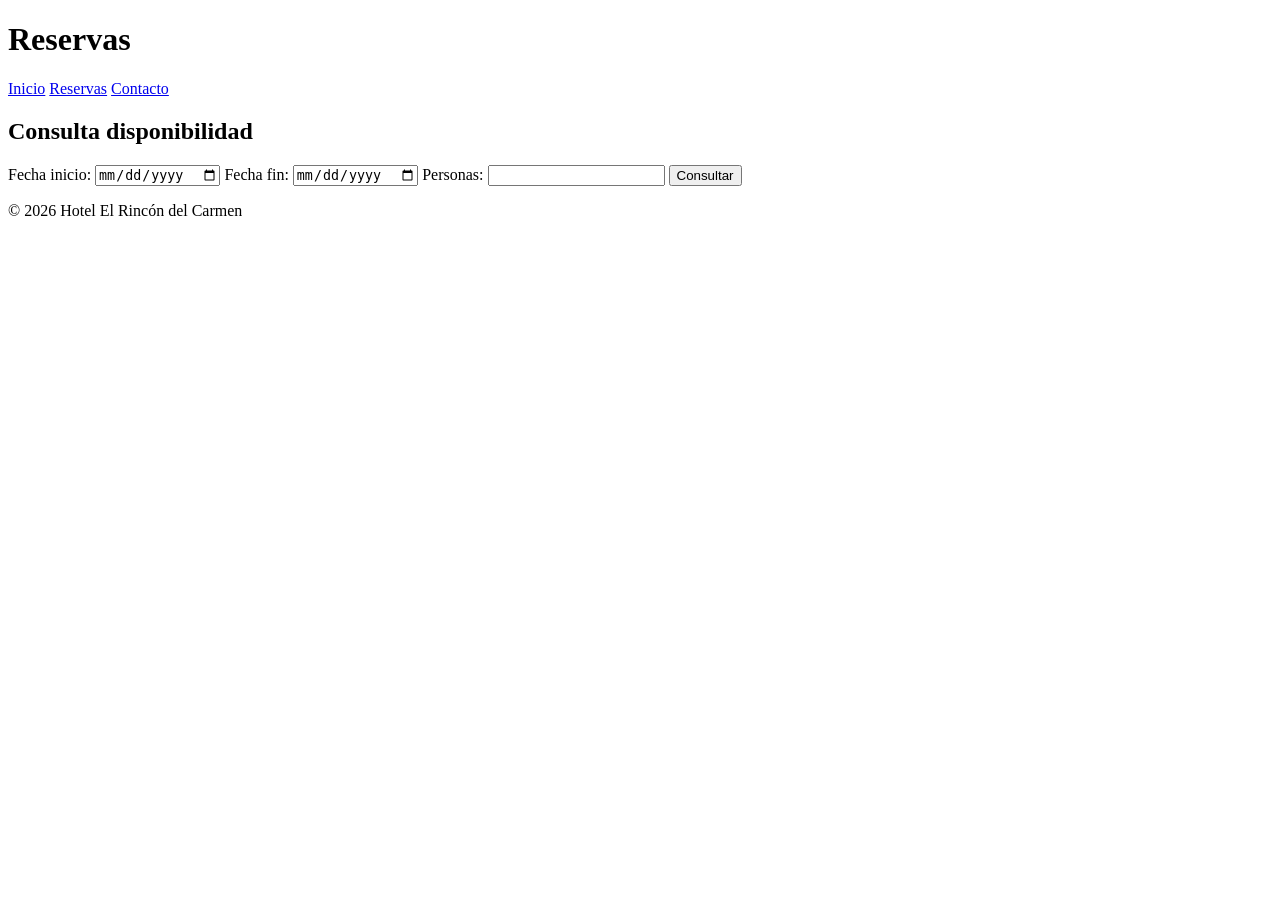
==== reservas.html @ 6b9610fb "feat: :sparkles: HTML terminado" ====
<!DOCTYPE html>
<html lang="es">
<head>
  <meta charset="UTF-8">
  <meta name="viewport" content="width=device-width, initial-scale=1.0">
  <title>Reservas - Hotel El Rincón del Carmen</title>
  <link rel="stylesheet" href="css/styles.css">
</head>
<body>
  <header>
    <h1>Reservas</h1>
    <nav>
      <a href="index.html">Inicio</a>
      <a href="reservas.html">Reservas</a>
      <a href="contacto.html">Contacto</a>
    </nav>
  </header>

  <section class="form-reserva">
    <h2>Consulta disponibilidad</h2>
    <form id="formDisponibilidad">
      <label>Fecha inicio: <input type="date" id="fechaInicio"></label>
      <label>Fecha fin: <input type="date" id="fechaFin"></label>
      <label>Personas: <input type="number" id="personas" min="1"></label>
      <button type="submit">Consultar</button>
    </form>
  </section>

  <section id="resultadoDisponibilidad"></section>

  <footer>
    <p>© 2026 Hotel El Rincón del Carmen</p>
  </footer>

  <script src="js/reservas.js"></script>
</body>
</html>
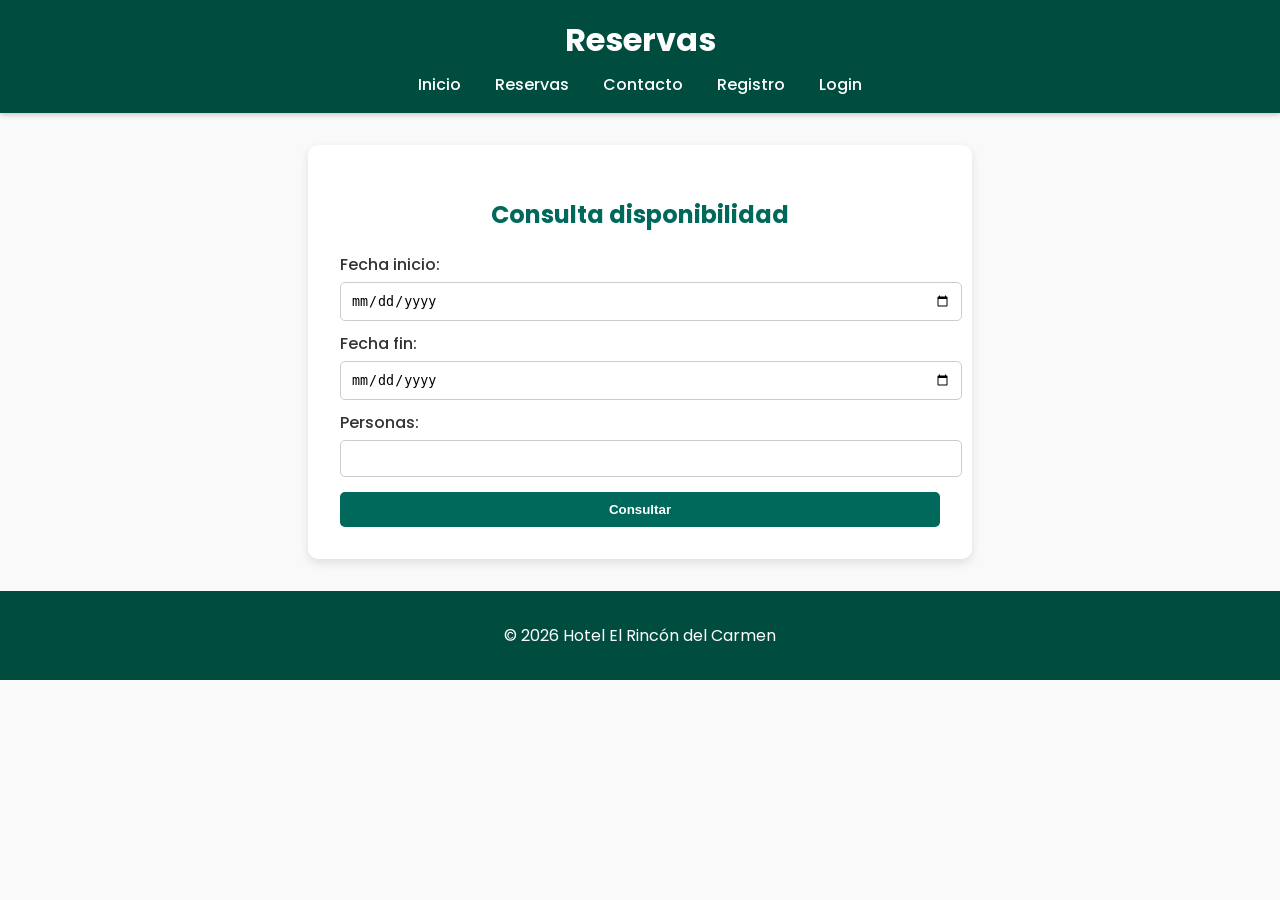
==== commit eab01f08: "demasiados cambios" ====
--- a/reservas.html
+++ b/reservas.html
@@ -5,11 +5,15 @@
   <meta name="viewport" content="width=device-width, initial-scale=1.0">
   <title>Reservas - Hotel El Rincón del Carmen</title>
   <link rel="stylesheet" href="css/styles.css">
+  <script src="js/main.js"></script>
+  <script src="js/registro.js"></script>
+  <script src="js/contacto.js"></script>
+  <script src="js/reservas.js"></script>
 </head>
 <body>
   <header>
     <h1>Reservas</h1>
-    <nav>
+    <nav id="menu">
       <a href="index.html">Inicio</a>
       <a href="reservas.html">Reservas</a>
       <a href="contacto.html">Contacto</a>
--- a/css/styles.css
+++ b/css/styles.css
@@ -0,0 +1,193 @@
+/* Fuente elegante y moderna */
+@import url('https://fonts.googleapis.com/css2?family=Poppins:wght@300;500;700&display=swap');
+
+:root {
+  --color-primario: #00695c;
+  --color-secundario: #004d40;
+  --color-acento: #ffca28;
+  --color-texto: #333;
+  --color-blanco: #fff;
+}
+
+body {
+  font-family: 'Poppins', sans-serif;
+  margin: 0;
+  padding: 0;
+  background: #f9f9f9;
+  color: var(--color-texto);
+}
+
+/* Encabezado */
+header {
+  background: var(--color-secundario);
+  color: var(--color-blanco);
+  padding: 1em;
+  text-align: center;
+  box-shadow: 0 2px 5px rgba(0,0,0,0.2);
+}
+
+header h1 {
+  margin: 0;
+  font-weight: 700;
+}
+
+nav {
+  margin-top: 0.5em;
+}
+
+nav a {
+  color: var(--color-blanco);
+  margin: 0 15px;
+  text-decoration: none;
+  font-weight: 500;
+  transition: color 0.3s;
+}
+
+nav a:hover {
+  color: var(--color-acento);
+}
+
+/* Carrusel */
+.carousel {
+  display: flex;
+  overflow-x: auto;
+  scroll-snap-type: x mandatory;
+}
+
+.carousel img {
+  width: 100%;
+  height: 300px;
+  object-fit: cover;
+  scroll-snap-align: center;
+  border-radius: 8px;
+  margin: 5px;
+}
+
+/* Sección intro */
+.intro {
+  text-align: center;
+  padding: 2em;
+}
+
+.intro h2 {
+  color: var(--color-primario);
+  font-size: 2em;
+}
+
+.intro p {
+  max-width: 600px;
+  margin: 0 auto 1em;
+  line-height: 1.6;
+}
+
+.btn {
+  display: inline-block;
+  background: var(--color-primario);
+  color: var(--color-blanco);
+  padding: 12px 25px;
+  text-decoration: none;
+  border-radius: 30px;
+  font-weight: 600;
+  transition: background 0.3s;
+}
+
+.btn:hover {
+  background: var(--color-acento);
+  color: var(--color-secundario);
+}
+
+/* Formulario de reservas */
+.form-reserva {
+  background: var(--color-blanco);
+  padding: 2em;
+  margin: 2em auto;
+  max-width: 600px;
+  border-radius: 10px;
+  box-shadow: 0 4px 10px rgba(0,0,0,0.1);
+}
+
+.form-reserva h2 {
+  text-align: center;
+  color: var(--color-primario);
+}
+
+.form-reserva label {
+  display: block;
+  margin: 10px 0;
+  font-weight: 500;
+}
+
+.form-reserva input, .form-reserva button {
+  width: 100%;
+  padding: 10px;
+  margin-top: 5px;
+  border-radius: 5px;
+  border: 1px solid #ccc;
+}
+
+.form-reserva button {
+  background: var(--color-primario);
+  color: var(--color-blanco);
+  border: none;
+  font-weight: 600;
+  cursor: pointer;
+  transition: background 0.3s;
+}
+
+.form-reserva button:hover {
+  background: var(--color-acento);
+  color: var(--color-secundario);
+}
+
+/* Habitaciones disponibles */
+.habitacion {
+  background: var(--color-blanco);
+  margin: 1em auto;
+  padding: 1.5em;
+  max-width: 600px;
+  border-radius: 10px;
+  box-shadow: 0 2px 8px rgba(0,0,0,0.1);
+}
+
+.habitacion h3 {
+  color: var(--color-primario);
+  margin-top: 0;
+}
+
+.habitacion button {
+  background: var(--color-acento);
+  border: none;
+  padding: 10px 20px;
+  border-radius: 20px;
+  font-weight: 600;
+  cursor: pointer;
+  transition: background 0.3s;
+}
+
+.habitacion button:hover {
+  background: var(--color-primario);
+  color: var(--color-blanco);
+}
+
+/* Contacto */
+.contacto {
+  text-align: center;
+  padding: 2em;
+}
+
+.contacto iframe {
+  width: 100%;
+  height: 300px;
+  border: none;
+  border-radius: 10px;
+  margin-top: 1em;
+}
+
+/* Footer */
+footer {
+  background: var(--color-secundario);
+  color: var(--color-blanco);
+  text-align: center;
+  padding: 1em;
+  margin-top: 2em;
+}
